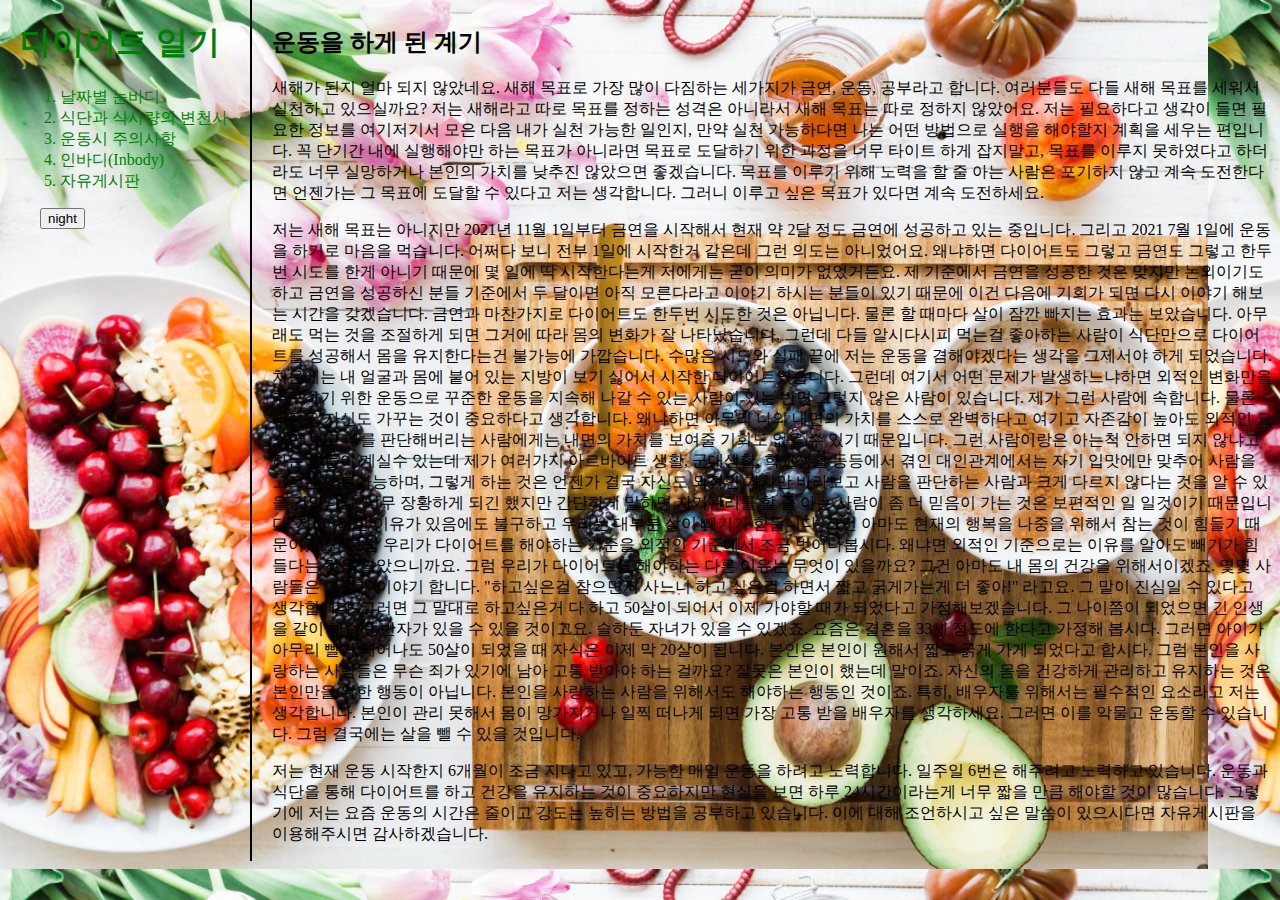
==== index.html @ 0c74f17f "upload" ====
<!doctype html>
<html>
  <head>
    <title> Health Records </title>
    <meta charset="utf-8">
    <script src = color.js></script>
    <link rel="stylesheet" href="style.css">
    <script src="https://ajax.googleapis.com/ajax/libs/jquery/3.6.0/jquery.min.js"></script>
  </head>

  <body>
    <div id="grid">
      <div>
        <div id="active">
          <h1><a href="index.html">다이어트 일기</a></h1>
          <ol>
            <li><a href="link/nunbody.html">날짜별 눈바디</a></li>
            <li><a href="link/change_in_diet.html">식단과 식사량의 변천사</a></li>
            <li><a href="link/precausing_for_exercising.html">운동시 주의사항</a></li>
            <li><a href="link/inbody.html">인바디(Inbody)</a></li>
            <li><a href="link/bulletin_board.html">자유게시판</a></li>
          </ol>
        </div>
        <div id="button">
          <input type="button" value = "night" onclick="
            nightDayHandler(this);
          ">
        </div>
      </div>
      <div id="act">
        <h2>운동을 하게 된 계기</h2>
        <p> 새해가 된지 얼마 되지 않았네요. 새해 목표로 가장 많이 다짐하는 세가지가 금연, 운동, 공부라고 합니다.
        여러분들도 다들 새해 목표를 세워서 실천하고 있으실까요? 저는 새해라고 따로 목표를 정하는 성격은 아니라서 새해 목표는 따로 정하지 않았어요.
        저는 필요하다고 생각이 들면 필요한 정보를 여기저기서 모은 다음 내가 실천 가능한 일인지, 만약 실천 가능하다면 나는 어떤 방법으로 실행을 해야할지 계획을 세우는 편입니다.
        꼭 단기간 내에 실행해야만 하는 목표가 아니라면 목표로 도달하기 위한 과정을 너무 타이트 하게 잡지말고,
        목표를 이루지 못하였다고 하더라도 너무 실망하거나 본인의 가치를 낮추진 않았으면 좋겠습니다.
        목표를 이루기 위해 노력을 할 줄 아는 사람은 포기하지 않고 계속 도전한다면 언젠가는 그 목표에 도달할 수 있다고 저는 생각합니다.
        그러니 이루고 싶은 목표가 있다면 계속 도전하세요.</p>
        <p> 저는 새해 목표는 아니지만 2021년 11월 1일부터 금연을 시작해서 현재 약 2달 정도 금연에 성공하고 있는 중입니다. 그리고 2021 7월 1일에 운동을 하기로 마음을 먹습니다.
        어쩌다 보니 전부 1일에 시작한거 같은데 그런 의도는 아니었어요.
        왜냐하면 다이어트도 그렇고 금연도 그렇고 한두번 시도를 한게 아니기 때문에 몇 일에 딱 시작한다는게 저에게는 굳이 의미가 없었거든요.
        제 기준에서 금연을 성공한 것은 맞지만 논외이기도 하고 금연을 성공하신 분들 기준에서 두 달이면 아직 모른다라고 이야기 하시는 분들이 있기 때문에 이건 다음에 기회가
        되면 다시 이야기 해보는 시간을 갖겠습니다.
        금연과 마찬가지로 다이어트도 한두번 시도한 것은 아닙니다. 물론 할 때마다 살이 잠깐 빠지는 효과는 보았습니다. 아무래도 먹는 것을 조절하게 되면 그거에 따라 몸의 변화가 잘
        나타났습니다. 그런데 다들 알시다시피 먹는걸 좋아하는 사람이 식단만으로 다이어트를 성공해서 몸을 유지한다는건 불가능에 가깝습니다.
        수많은 시도와 실패 끝에 저는 운동을 겸해야겠다는 생각을 그제서야 하게 되었습니다. 처음에는 내 얼굴과 몸에 붙어 있는 지방이 보기 싫어서 시작한 다이어트였습니다.
        그런데 여기서 어떤 문제가 발생하느냐하면 외적인 변화만을 추구하기 위한 운동으로 꾸준한 운동을 지속해 나갈 수 있는 사람이 있는 반면 그렇지 않은 사람이 있습니다.
        제가 그런 사람에 속합니다. 물론 외적은 자신도 가꾸는 것이 중요하다고 생각합니다. 왜냐하면 아무리 나의 내면의 가치를 스스로 완벽하다고 여기고 자존감이 높아도
        외적인 요소만 보고 나를 판단해버리는 사람에게는 내면의 가치를 보여줄 기회도 없을 수 있기 때문입니다.
        그런 사람이랑은 아는척 안하면 되지 않냐고 하는 분들이 계실수 있는데 제가 여러가지 아르바이트 생활, 군대생활, 학교생활 등등에서 겪인 대인관계에서는
        자기 입맛에만 맞추어 사람을 고르는게 불가능하며, 그렇게 하는 것은 언젠가 결국 자신도 외적인 가치만 바라보고 사람을 판단하는 사람과 크게 다르지 않다는 것을
        알 수 있을 것입니다.
         너무 장황하게 되긴 했지만 간단하게 말하면 자기관리를 할 줄 아는 사람이 좀 더 믿음이 가는 것은 보편적인 일 일것이기 때문입니다.
        자! 이러한 이유가 있음에도 불구하고 우리는 대부분 살이 빼기가 힘듭니다.
        그건 아마도 현재의 행복을 나중을 위해서 참는 것이 힘들기 때문이겠죠? 그럼 우리가 다이어트를 해야하는 기준을 외적인 기준에서 조금 벗어나봅시다.
        왜냐면 외적인 기준으로는 이유를 알아도 빼기가 힘들다는 것을 알았으니까요. 그럼 우리가 다이어트를 해야하는 다른 이유는 무엇이 있을까요?
        그건 아마도 내 몸의 건강을 위해서이겠죠. 몇몇 사람들은 그렇게 이야기 합니다. "하고싶은걸 참으면서 사느니 하고 싶은걸 하면서 짧고 굵게가는게 더 좋아!" 라고요.
        그 말이 진심일 수 있다고 생각합니다. 그러면 그 말대로 하고싶은거 다 하고 50살이 되어서 이제 가야할 때가 되었다고 가정해보겠습니다.
        그 나이쯤이 되었으면 긴 인생을 같이 해준 동반자가 있을 수 있을 것이고요. 슬하둔 자녀가 있을 수 있겠죠. 요즘은 결혼을 33세 정도에 한다고 가정해 봅시다.
        그러면 아이가 아무리 빨리 태어나도 50살이 되었을 때 자식은 이제 막 20살이 됩니다.
        본인은 본인이 원해서 짧고 굵게 가게 되었다고 합시다. 그럼 본인을 사랑하는 사람들은 무슨 죄가 있기에 남아 고통 받아야 하는 걸까요?
        잘못은 본인이 했는데 말이죠. 자신의 몸을 건강하게 관리하고 유지하는 것은 본인만을 위한 행동이 아닙니다. 본인을 사랑하는 사람을 위해서도 해야하는 행동인 것이죠.
         특히, 배우자를 위해서는 필수적인 요소라고 저는 생각합니다.
        본인이 관리 못해서 몸이 망가지거나 일찍 떠나게 되면 가장 고통 받을 배우자를 생각하세요. 그러면 이를 악물고 운동할 수 있습니다. 그럼 결국에는 살을 뺄 수 있을 것입니다.</p>
        <p>저는 현재 운동 시작한지 6개월이 조금 지나고 있고, 가능한 매일 운동을 하려고 노력합니다. 일주일 6번은 해주려고 노력하고 있습니다. 운동과 식단을 통해 다이어트를 하고
          건강을 유지하는 것이 중요하지만 현실을 보면 하루 24시간이라는게 너무 짧을 만큼 해야할 것이 많습니다. 그렇기에 저는 요즘 운동의 시간은 줄이고 강도는 높히는 방법을
          공부하고 있습니다. 이에 대해 조언하시고 싶은 말씀이 있으시다면 자유게시판을 이용해주시면 감사하겠습니다.</p>
      </div>
    </div>
  </body>
</html>
---- style.css ----
a {
  text-decoration: none;
  color: green;
}

li {
  color: green;
}

body{
  margin-left:20px;
  margin-top:0px;
  background-image:url(pictures/nTZOILVZuOg.jpg);
  background-size: contain;
}

#grid{

  display: grid;
  grid-template-columns: 230px 1fr;
}
#act{
  border-left : 2px black solid;
  padding-left: 20px;
  padding-top: 6px;

}

#button{
  padding-left:20px;
}


@media(max-width:800px) {
  #grid{
    display: block;
  }
  #active{
    float:left;
  }
  #button{
    float:left;
  }
  #act{
    float: right;
    border-left : none;
  }
  #button {
    padding-left:23px;
    padding-top:35px;
  }
}
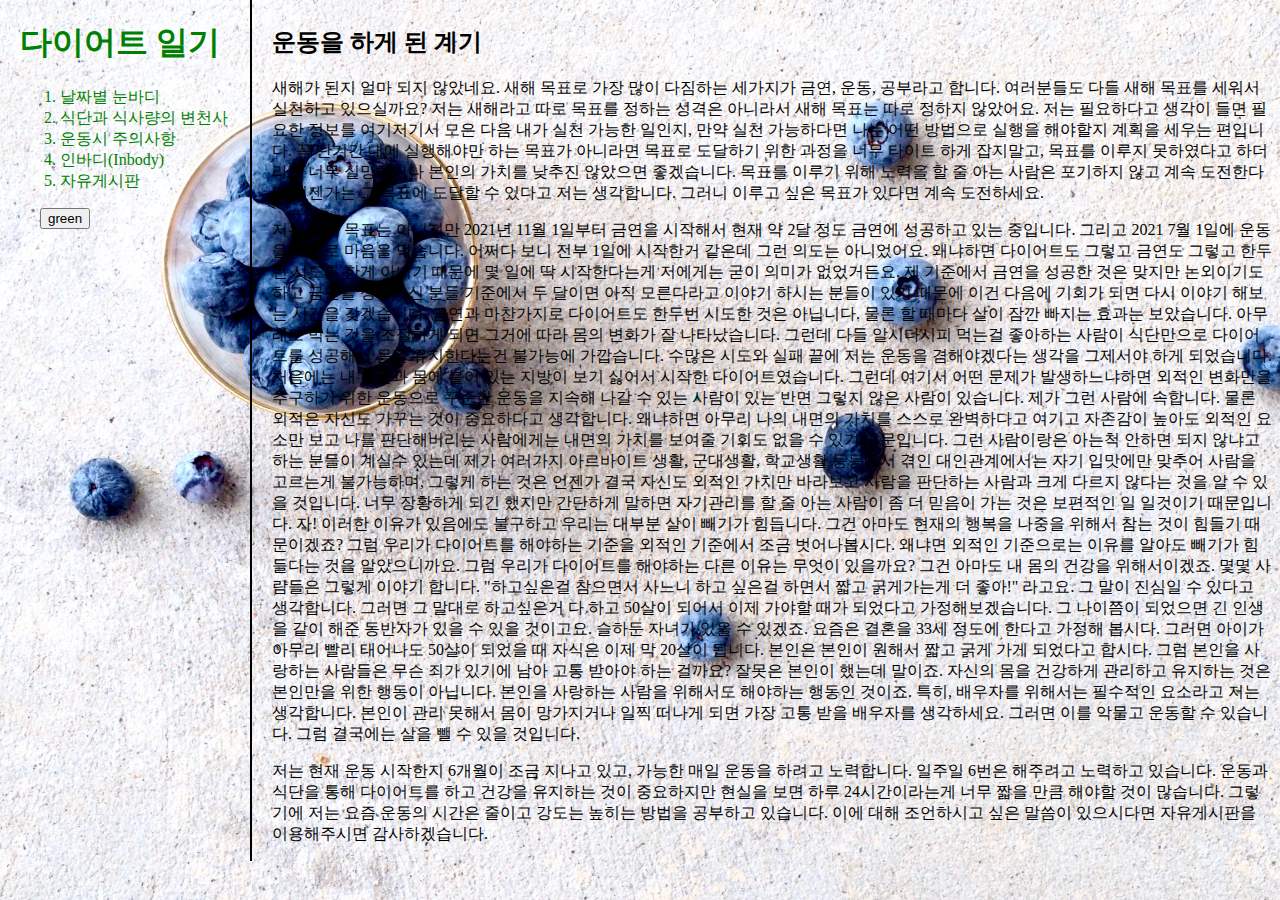
==== commit a4f970ca: "Add files via upload" ====
--- a/index.html
+++ b/index.html
@@ -22,7 +22,7 @@
           </ol>
         </div>
         <div id="button">
-          <input type="button" value = "night" onclick="
+          <input type="button" value = "green" onclick="
             nightDayHandler(this);
           ">
         </div>
--- a/style.css
+++ b/style.css
@@ -10,8 +10,9 @@
 body{
   margin-left:20px;
   margin-top:0px;
-  background-image:url(pictures/nTZOILVZuOg.jpg);
-  background-size: contain;
+  background-image: url("pictures/healthfood.jpg");
+  background-repeat: no-repeat;
+  background-size:cover;
 }
 
 #grid{
@@ -40,13 +41,11 @@
   }
   #button{
     float:left;
+    padding-left:23px;
+    padding-top:35px;
   }
   #act{
     float: right;
     border-left : none;
   }
-  #button {
-    padding-left:23px;
-    padding-top:35px;
-  }
 }
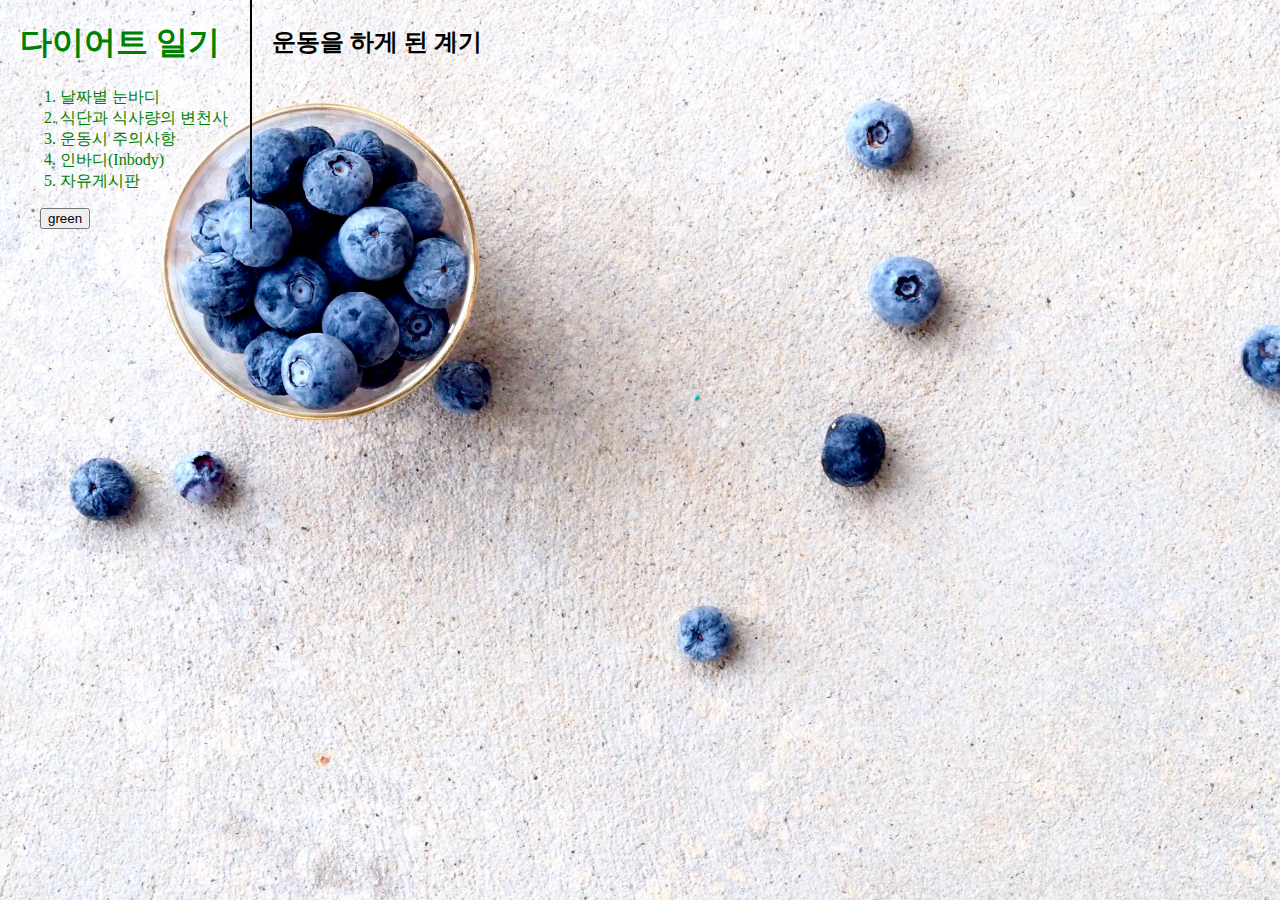
==== commit 644da97c: "Add files via upload" ====
--- a/index.html
+++ b/index.html
@@ -29,42 +29,7 @@
       </div>
       <div id="act">
         <h2>운동을 하게 된 계기</h2>
-        <p> 새해가 된지 얼마 되지 않았네요. 새해 목표로 가장 많이 다짐하는 세가지가 금연, 운동, 공부라고 합니다.
-        여러분들도 다들 새해 목표를 세워서 실천하고 있으실까요? 저는 새해라고 따로 목표를 정하는 성격은 아니라서 새해 목표는 따로 정하지 않았어요.
-        저는 필요하다고 생각이 들면 필요한 정보를 여기저기서 모은 다음 내가 실천 가능한 일인지, 만약 실천 가능하다면 나는 어떤 방법으로 실행을 해야할지 계획을 세우는 편입니다.
-        꼭 단기간 내에 실행해야만 하는 목표가 아니라면 목표로 도달하기 위한 과정을 너무 타이트 하게 잡지말고,
-        목표를 이루지 못하였다고 하더라도 너무 실망하거나 본인의 가치를 낮추진 않았으면 좋겠습니다.
-        목표를 이루기 위해 노력을 할 줄 아는 사람은 포기하지 않고 계속 도전한다면 언젠가는 그 목표에 도달할 수 있다고 저는 생각합니다.
-        그러니 이루고 싶은 목표가 있다면 계속 도전하세요.</p>
-        <p> 저는 새해 목표는 아니지만 2021년 11월 1일부터 금연을 시작해서 현재 약 2달 정도 금연에 성공하고 있는 중입니다. 그리고 2021 7월 1일에 운동을 하기로 마음을 먹습니다.
-        어쩌다 보니 전부 1일에 시작한거 같은데 그런 의도는 아니었어요.
-        왜냐하면 다이어트도 그렇고 금연도 그렇고 한두번 시도를 한게 아니기 때문에 몇 일에 딱 시작한다는게 저에게는 굳이 의미가 없었거든요.
-        제 기준에서 금연을 성공한 것은 맞지만 논외이기도 하고 금연을 성공하신 분들 기준에서 두 달이면 아직 모른다라고 이야기 하시는 분들이 있기 때문에 이건 다음에 기회가
-        되면 다시 이야기 해보는 시간을 갖겠습니다.
-        금연과 마찬가지로 다이어트도 한두번 시도한 것은 아닙니다. 물론 할 때마다 살이 잠깐 빠지는 효과는 보았습니다. 아무래도 먹는 것을 조절하게 되면 그거에 따라 몸의 변화가 잘
-        나타났습니다. 그런데 다들 알시다시피 먹는걸 좋아하는 사람이 식단만으로 다이어트를 성공해서 몸을 유지한다는건 불가능에 가깝습니다.
-        수많은 시도와 실패 끝에 저는 운동을 겸해야겠다는 생각을 그제서야 하게 되었습니다. 처음에는 내 얼굴과 몸에 붙어 있는 지방이 보기 싫어서 시작한 다이어트였습니다.
-        그런데 여기서 어떤 문제가 발생하느냐하면 외적인 변화만을 추구하기 위한 운동으로 꾸준한 운동을 지속해 나갈 수 있는 사람이 있는 반면 그렇지 않은 사람이 있습니다.
-        제가 그런 사람에 속합니다. 물론 외적은 자신도 가꾸는 것이 중요하다고 생각합니다. 왜냐하면 아무리 나의 내면의 가치를 스스로 완벽하다고 여기고 자존감이 높아도
-        외적인 요소만 보고 나를 판단해버리는 사람에게는 내면의 가치를 보여줄 기회도 없을 수 있기 때문입니다.
-        그런 사람이랑은 아는척 안하면 되지 않냐고 하는 분들이 계실수 있는데 제가 여러가지 아르바이트 생활, 군대생활, 학교생활 등등에서 겪인 대인관계에서는
-        자기 입맛에만 맞추어 사람을 고르는게 불가능하며, 그렇게 하는 것은 언젠가 결국 자신도 외적인 가치만 바라보고 사람을 판단하는 사람과 크게 다르지 않다는 것을
-        알 수 있을 것입니다.
-         너무 장황하게 되긴 했지만 간단하게 말하면 자기관리를 할 줄 아는 사람이 좀 더 믿음이 가는 것은 보편적인 일 일것이기 때문입니다.
-        자! 이러한 이유가 있음에도 불구하고 우리는 대부분 살이 빼기가 힘듭니다.
-        그건 아마도 현재의 행복을 나중을 위해서 참는 것이 힘들기 때문이겠죠? 그럼 우리가 다이어트를 해야하는 기준을 외적인 기준에서 조금 벗어나봅시다.
-        왜냐면 외적인 기준으로는 이유를 알아도 빼기가 힘들다는 것을 알았으니까요. 그럼 우리가 다이어트를 해야하는 다른 이유는 무엇이 있을까요?
-        그건 아마도 내 몸의 건강을 위해서이겠죠. 몇몇 사람들은 그렇게 이야기 합니다. "하고싶은걸 참으면서 사느니 하고 싶은걸 하면서 짧고 굵게가는게 더 좋아!" 라고요.
-        그 말이 진심일 수 있다고 생각합니다. 그러면 그 말대로 하고싶은거 다 하고 50살이 되어서 이제 가야할 때가 되었다고 가정해보겠습니다.
-        그 나이쯤이 되었으면 긴 인생을 같이 해준 동반자가 있을 수 있을 것이고요. 슬하둔 자녀가 있을 수 있겠죠. 요즘은 결혼을 33세 정도에 한다고 가정해 봅시다.
-        그러면 아이가 아무리 빨리 태어나도 50살이 되었을 때 자식은 이제 막 20살이 됩니다.
-        본인은 본인이 원해서 짧고 굵게 가게 되었다고 합시다. 그럼 본인을 사랑하는 사람들은 무슨 죄가 있기에 남아 고통 받아야 하는 걸까요?
-        잘못은 본인이 했는데 말이죠. 자신의 몸을 건강하게 관리하고 유지하는 것은 본인만을 위한 행동이 아닙니다. 본인을 사랑하는 사람을 위해서도 해야하는 행동인 것이죠.
-         특히, 배우자를 위해서는 필수적인 요소라고 저는 생각합니다.
-        본인이 관리 못해서 몸이 망가지거나 일찍 떠나게 되면 가장 고통 받을 배우자를 생각하세요. 그러면 이를 악물고 운동할 수 있습니다. 그럼 결국에는 살을 뺄 수 있을 것입니다.</p>
-        <p>저는 현재 운동 시작한지 6개월이 조금 지나고 있고, 가능한 매일 운동을 하려고 노력합니다. 일주일 6번은 해주려고 노력하고 있습니다. 운동과 식단을 통해 다이어트를 하고
-          건강을 유지하는 것이 중요하지만 현실을 보면 하루 24시간이라는게 너무 짧을 만큼 해야할 것이 많습니다. 그렇기에 저는 요즘 운동의 시간은 줄이고 강도는 높히는 방법을
-          공부하고 있습니다. 이에 대해 조언하시고 싶은 말씀이 있으시다면 자유게시판을 이용해주시면 감사하겠습니다.</p>
+        
       </div>
     </div>
   </body>
